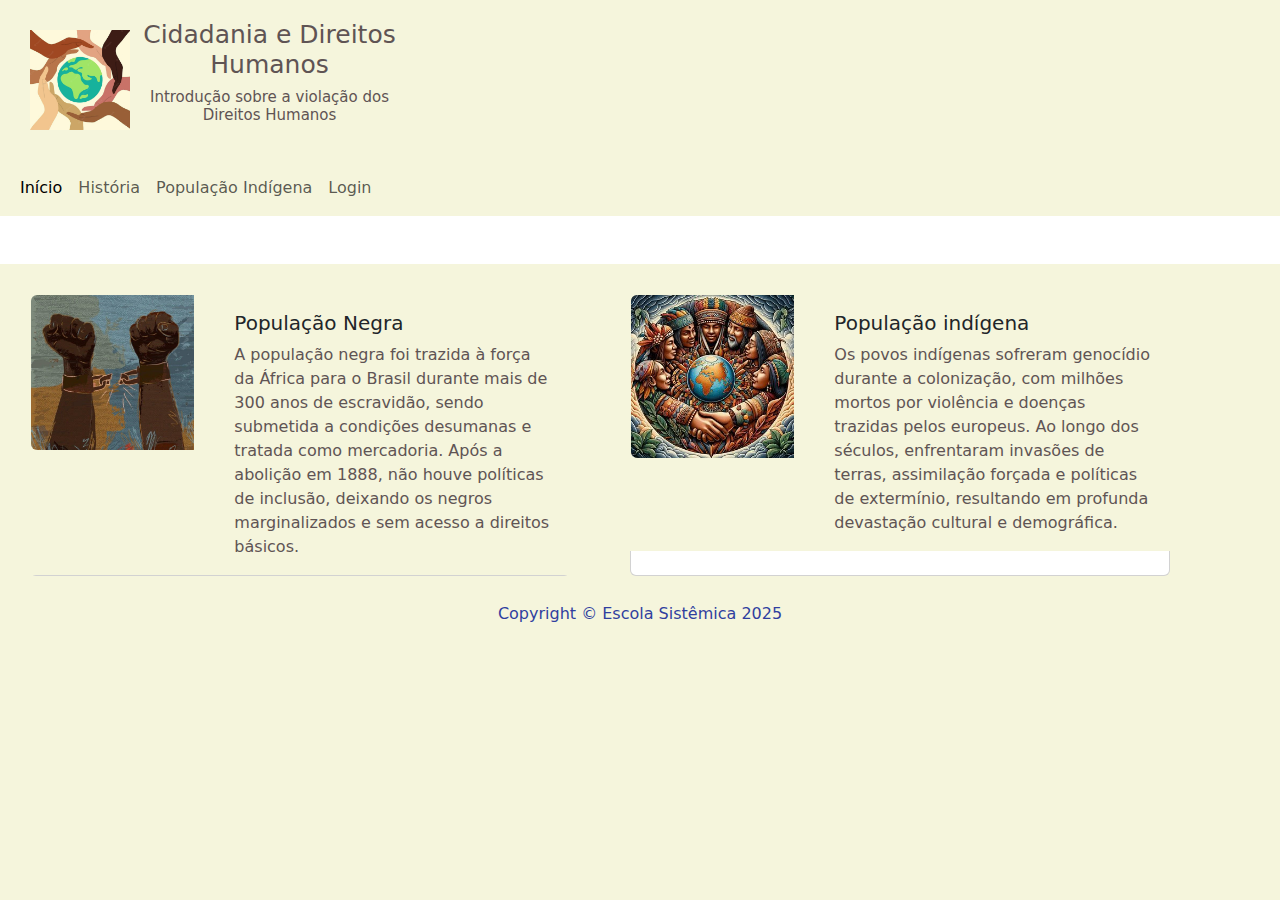
==== 1º_Desafio_Individual_de_Desenvolvimento_Web/index.html @ 1a2bb42d "new" ====
<!DOCTYPE html>
<html lang="pt-br">
<head>
    <meta charset="UTF-8">
    <meta name="viewport" content="width=device-width, initial-scale=1.0">
    <title>Cidadania e Direitos Humanos</title>
    <link rel="stylesheet" href="style.css">
    <link href="https://cdn.jsdelivr.net/npm/bootstrap@5.3.0/dist/css/bootstrap.min.css" rel="stylesheet">

</head>

<body>
    
  <header class="d-flex justify-content-between">

    <div class="logo">

      <img src="/1º Desafio Individual de Desenvolvimento Web/imgs/logo.jpg" alt="img_header">

      <h1>Cidadania e Direitos Humanos</h1>
      <h5>Introdução sobre a violação dos Direitos Humanos</h5>
    </div>

    
  </header>

  <nav class="navbar navbar-expand-lg">
    <div class="container-fluid">
      <button class="navbar-toggler" type="button" data-bs-toggle="collapse" data-bs-target="#navbarSupportedContent" aria-controls="navbarSupportedContent" aria-expanded="false" aria-label="Toggle navigation">
        <span class="navbar-toggler-icon"></span>
      </button>
      <div class="collapse navbar-collapse" id="navbarSupportedContent">
        <ul class="navbar-nav me-auto mb-2 mb-lg-0">
          <li class="nav-item">
            <a class="nav-link active" aria-current="page" href="index.html">Início</a>
          </li>
          <li class="nav-item">
            <a class="nav-link " href="historia.html">História</a>
          </li>
          <li class="nav-item">
            <a class="nav-link " href="populacao_indio.html">População Indígena</a>
          </li>
          <li class="nav-item">
            <a class="nav-link " href="login.html">Login</a>
          </li>
        </ul>
      </div>
    </div>
  </nav>
 

    <div class="card_body d-flex mt-5">

      <div class="card mb-3" style="max-width: 540px;">
        <div class="row g-4">
          <div class="col-md-4">
            <img src="/1º Desafio Individual de Desenvolvimento Web/imgs/img_inicio1.jpg" class="img-fluid rounded-start" alt="img_inicio1">
          </div>
          <div class="col-md-8">
            <div class="card-body">
              <h5 class="card-title">População Negra</h5>
              <p class="card-text">A população negra foi trazida à força da África para o Brasil durante mais de 300 anos de escravidão, sendo submetida a condições desumanas e tratada como mercadoria. Após a abolição em 1888, não houve políticas de inclusão, deixando os negros marginalizados e sem acesso a direitos básicos.</p>
            </div>
          </div>
        </div>
      </div>

      <div class="card mb-3" style="max-width: 540px;">
        <div class="row g-4">
          <div class="col-md-4">
            <img src="/1º Desafio Individual de Desenvolvimento Web/imgs/img_inicio2.jpg" class="img-fluid rounded-start" alt="img_inicio2">
          </div>
          <div class="col-md-8">
            <div class="card-body">
              <h5 class="card-title">População indígena</h5>
              <p class="card-text">Os povos indígenas sofreram genocídio durante a colonização, com milhões mortos por violência e doenças trazidas pelos europeus. Ao longo dos séculos, enfrentaram invasões de terras, assimilação forçada e políticas de extermínio, resultando em profunda devastação cultural e demográfica. 
              </p>
            </div>
          </div>
        </div>
      </div>
    </div>

  <footer>
    <p>Copyright &copy; Escola Sistêmica 2025</p>
  </footer>

  <script src="https://cdn.jsdelivr.net/npm/bootstrap@5.3.0/dist/js/bootstrap.bundle.min.js"></script>



  <!-- codigo acessibilidade 

  <div vw class="enabled">
    <div vw-access-button class="active"></div>
    <div vw-plugin-wrapper>
      <div class="vw-plugin-top-wrapper"></div>
    </div>
  </div>
  <script src="https://vlibras.gov.br/app/vlibras-plugin.js"></script>
  <script>
    new window.VLibras.Widget('https://vlibras.gov.br/app');
  </script> -->

</body>
</html>
---- 1º_Desafio_Individual_de_Desenvolvimento_Web/style.css ----
/*Paleta de Cores:

○ Vermelho (#d32f2f) – Representa lutas sociais e direitos civis.
○ Bege (#f5f5dc) – Para criar um fundo suave e amigável.
○ Azul Escuro (#303f9f) – Para títulos e elementos de destaque.
○ Cinza (#616161) – Para textos e bordas sutis.
*/

*{
    padding: 0;
    margin: 0;
    background-color: #f5f5dc;
}



header{
    padding: 20px;
    text-align: center;
    display: flex;
    align-items: center;

}

header img{
    float: left;
    height: 100px;
    width: 100px;
    margin: 10px;
}

header h1{
    color: #5f5454;
    float: center;
    font-size: 25px;
}

header h5{
    color: #5f5454;
    float: center;
    font-size: 15px;
}

.navegacao{
    padding: 10px 0;
}

.nav{
    display: flex;
    justify-content: center;
    gap: 20px;
}


.nav-link{
    font-weight: bold;
    transition: 0.5s;
    border-radius: 10px;
}

.nav-link:hover {
    background-color: #303f9f;
    color: #ffffff !important;
}


.card{
    margin: 30px;
    width: 50%;
}

/* .card :hover{
    /* transform: translateY(-10px);  */
    /* box-shadow: 0 8px 16px rgba(0, 0, 0, 0.2);  */
/* } */ 

.card-body, p{
    /* background-color: #807e7e; */
    color: #5f5454;
}

.card_login{
    width: 100%;
    display: flex;
    justify-content: center;
    align-items: center; 
    margin: auto;
}

.card-body_login{
    border: #807e7e solid 4px;
    border-radius: 10px;
    padding-inline: 60px;
    padding-block: 30px;
    color: #303f9f;
}


footer p {
    width: 100%;
    color: #303f9f;
    text-align: center;
    padding: 10px 0;
    bottom: 0;
}

.footer_login{
    position: fixed;
    bottom: 0;
    width: 100%;
}
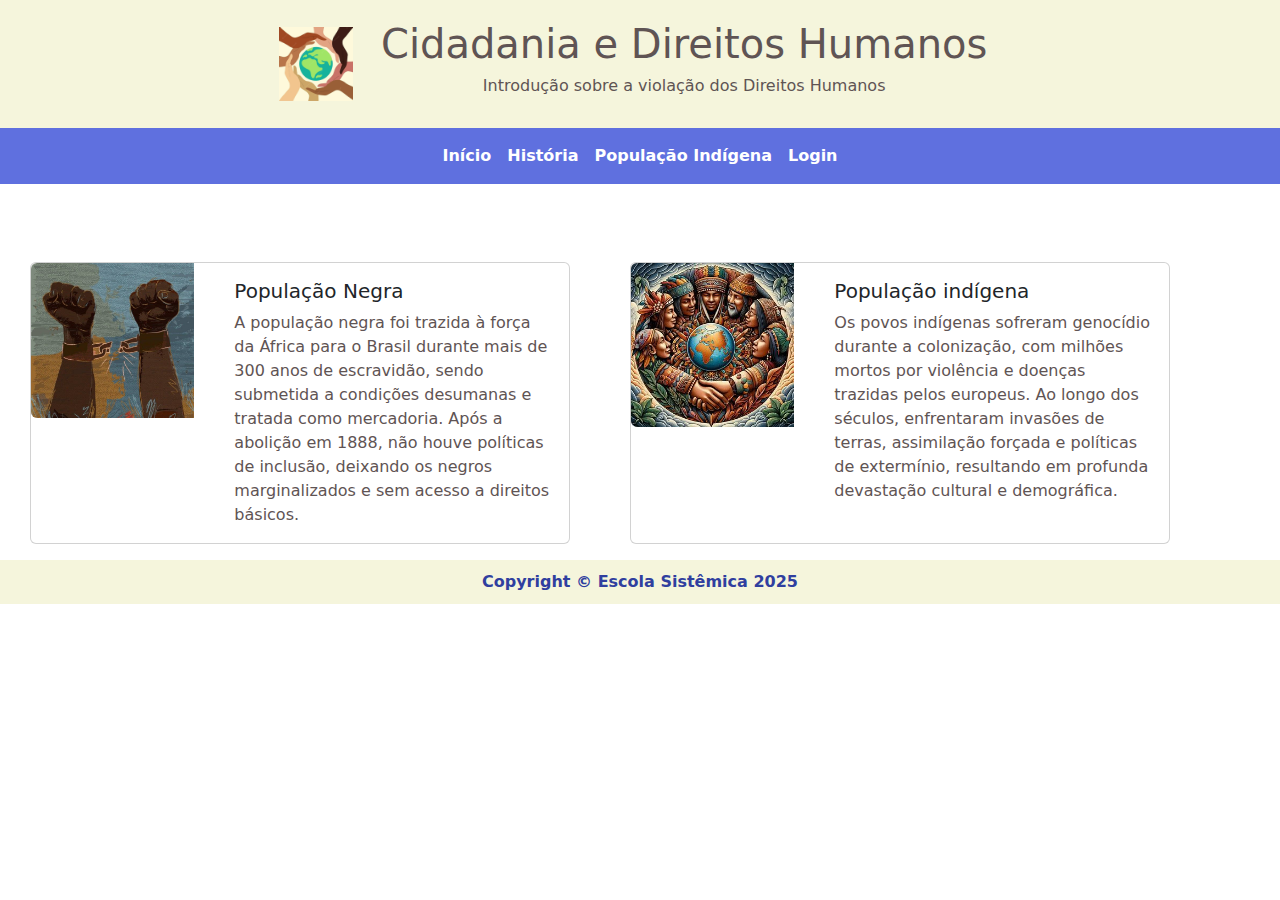
==== commit 33071bf0: "new" ====
--- a/1º_Desafio_Individual_de_Desenvolvimento_Web/index.html
+++ b/1º_Desafio_Individual_de_Desenvolvimento_Web/index.html
@@ -10,12 +10,12 @@
 </head>
 
 <body>
-    
-  <header class="d-flex justify-content-between">
+
+  <header class="d-flex justify-content-center ">
 
     <div class="logo">
 
-      <img src="/1º Desafio Individual de Desenvolvimento Web/imgs/logo.jpg" alt="img_header">
+      <img src="imgs/logo.jpg" alt="img_header">
 
       <h1>Cidadania e Direitos Humanos</h1>
       <h5>Introdução sobre a violação dos Direitos Humanos</h5>
@@ -24,15 +24,15 @@
     
   </header>
 
-  <nav class="navbar navbar-expand-lg">
-    <div class="container-fluid">
+  <nav class="navbar navbar-expand-lg nav_style">
+    <div class="container-fluid justify-content-center">
       <button class="navbar-toggler" type="button" data-bs-toggle="collapse" data-bs-target="#navbarSupportedContent" aria-controls="navbarSupportedContent" aria-expanded="false" aria-label="Toggle navigation">
         <span class="navbar-toggler-icon"></span>
       </button>
-      <div class="collapse navbar-collapse" id="navbarSupportedContent">
-        <ul class="navbar-nav me-auto mb-2 mb-lg-0">
+      <div class="collapse navbar-collapse justify-content-center" id="navbarSupportedContent">
+        <ul class="navbar-nav mb-2 mb-lg-0">
           <li class="nav-item">
-            <a class="nav-link active" aria-current="page" href="index.html">Início</a>
+            <a class="nav-link " aria-current="page" href="index.html">Início</a>
           </li>
           <li class="nav-item">
             <a class="nav-link " href="historia.html">História</a>
@@ -54,7 +54,7 @@
       <div class="card mb-3" style="max-width: 540px;">
         <div class="row g-4">
           <div class="col-md-4">
-            <img src="/1º Desafio Individual de Desenvolvimento Web/imgs/img_inicio1.jpg" class="img-fluid rounded-start" alt="img_inicio1">
+            <img src="/1º_Desafio_Individual_de_Desenvolvimento_Web/imgs/img_inicio1.jpg" class="img-fluid rounded-start" alt="img_inicio1">
           </div>
           <div class="col-md-8">
             <div class="card-body">
@@ -68,7 +68,7 @@
       <div class="card mb-3" style="max-width: 540px;">
         <div class="row g-4">
           <div class="col-md-4">
-            <img src="/1º Desafio Individual de Desenvolvimento Web/imgs/img_inicio2.jpg" class="img-fluid rounded-start" alt="img_inicio2">
+            <img src="/1º_Desafio_Individual_de_Desenvolvimento_Web/imgs/img_inicio2.jpg" class="img-fluid rounded-start" alt="img_inicio2">
           </div>
           <div class="col-md-8">
             <div class="card-body">
@@ -80,8 +80,8 @@
         </div>
       </div>
     </div>
-
-  <footer>
+    
+  <footer class="footer_style">
     <p>Copyright &copy; Escola Sistêmica 2025</p>
   </footer>
 
--- a/1º_Desafio_Individual_de_Desenvolvimento_Web/style.css
+++ b/1º_Desafio_Individual_de_Desenvolvimento_Web/style.css
@@ -9,9 +9,7 @@
 *{
     padding: 0;
     margin: 0;
-    background-color: #f5f5dc;
 }
-
 
 
 header{
@@ -19,26 +17,26 @@
     text-align: center;
     display: flex;
     align-items: center;
+    background-color: #f5f5dc;
 
 }
 
 header img{
     float: left;
-    height: 100px;
-    width: 100px;
-    margin: 10px;
+    width: 10%;
+    margin: 1%;
 }
 
 header h1{
     color: #5f5454;
     float: center;
-    font-size: 25px;
+    font-size: 2.5rem;
 }
 
 header h5{
     color: #5f5454;
     float: center;
-    font-size: 15px;
+    font-size: 1rem;
 }
 
 .navegacao{
@@ -63,16 +61,22 @@
     color: #ffffff !important;
 }
 
+.nav_style{
+    background-color: #5f70df;
+    font-weight: bold;
+    
+}
+
+.nav_style a{
+    color: #ffffff;
+}
+
 
 .card{
     margin: 30px;
     width: 50%;
 }
 
-/* .card :hover{
-    /* transform: translateY(-10px);  */
-    /* box-shadow: 0 8px 16px rgba(0, 0, 0, 0.2);  */
-/* } */ 
 
 .card-body, p{
     /* background-color: #807e7e; */
@@ -102,6 +106,8 @@
     text-align: center;
     padding: 10px 0;
     bottom: 0;
+    background-color: #f5f5dc;
+    font-weight: bold;
 }
 
 .footer_login{
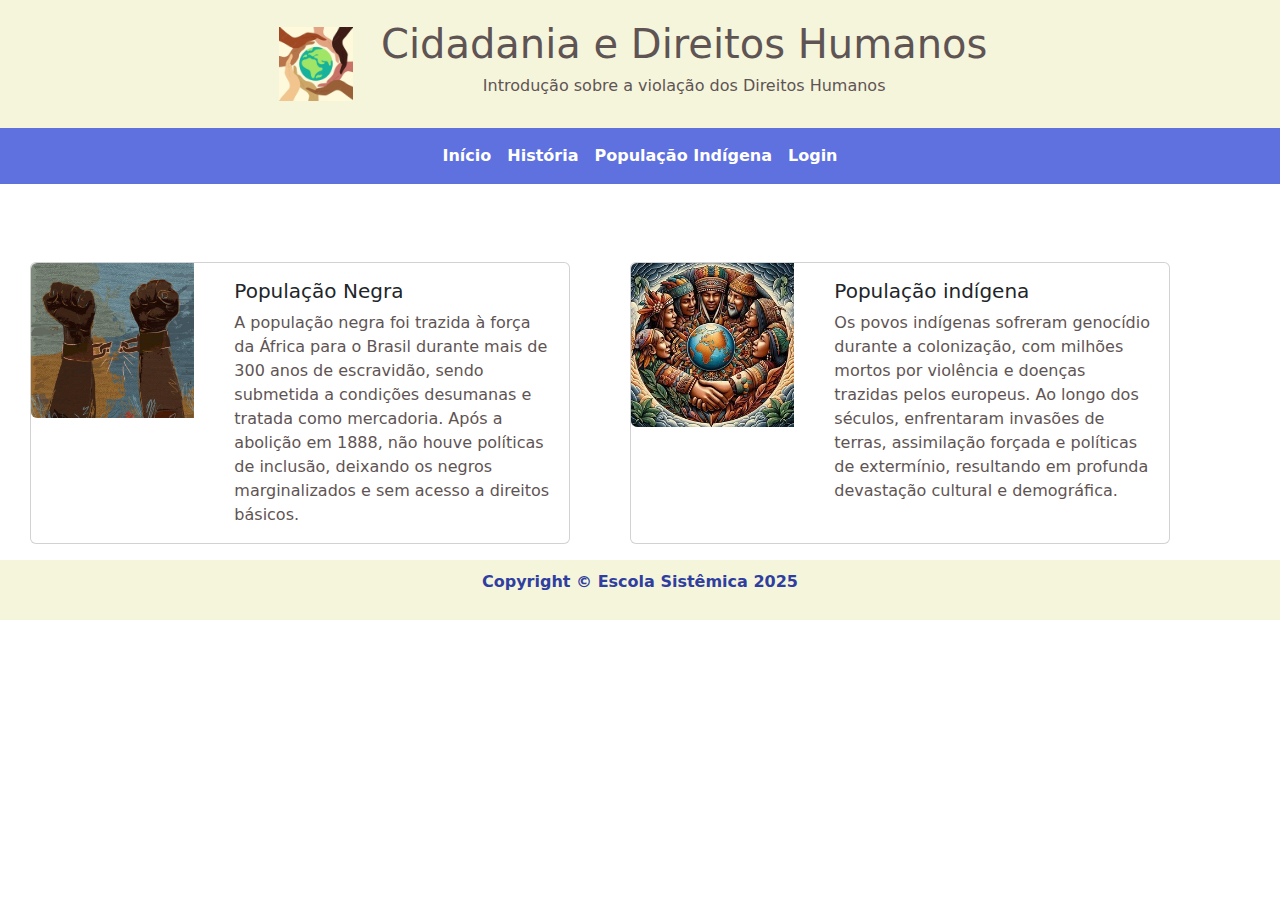
==== commit 1f76f0da: "new" ====
--- a/1º_Desafio_Individual_de_Desenvolvimento_Web/index.html
+++ b/1º_Desafio_Individual_de_Desenvolvimento_Web/index.html
@@ -30,7 +30,7 @@
         <span class="navbar-toggler-icon"></span>
       </button>
       <div class="collapse navbar-collapse justify-content-center" id="navbarSupportedContent">
-        <ul class="navbar-nav mb-2 mb-lg-0">
+        <ul class="navbar-nav mb-2 mb-lg-0 text-center">
           <li class="nav-item">
             <a class="nav-link " aria-current="page" href="index.html">Início</a>
           </li>
--- a/1º_Desafio_Individual_de_Desenvolvimento_Web/style.css
+++ b/1º_Desafio_Individual_de_Desenvolvimento_Web/style.css
@@ -100,19 +100,22 @@
 }
 
 
-footer p {
+footer{
     width: 100%;
-    color: #303f9f;
     text-align: center;
     padding: 10px 0;
     bottom: 0;
     background-color: #f5f5dc;
+}
+
+footer p{
+    color: #303f9f;
     font-weight: bold;
 }
-
+/* 
 .footer_login{
     position: fixed;
     bottom: 0;
     width: 100%;
-}
+} */
 
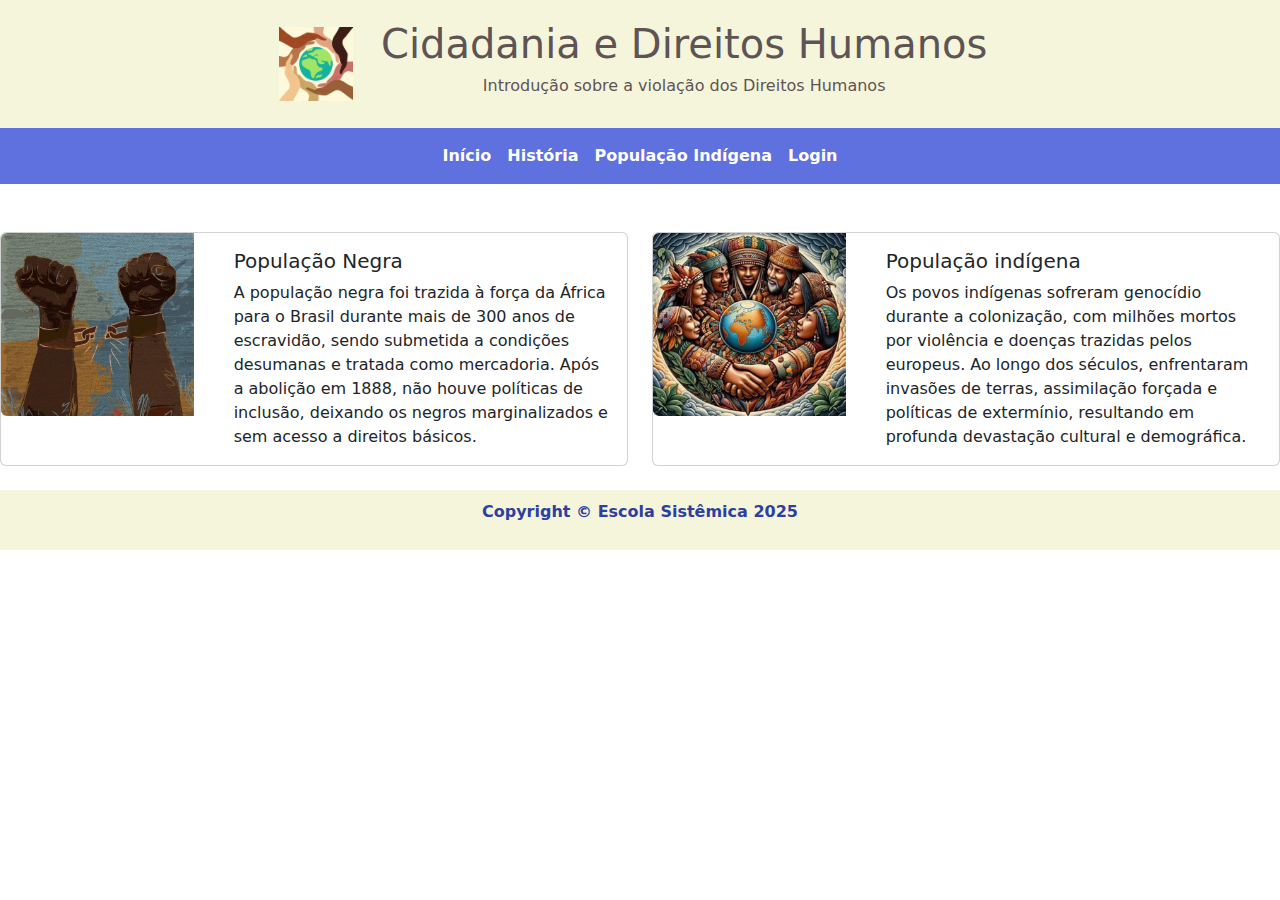
==== commit 03ce931b: "new" ====
--- a/1º_Desafio_Individual_de_Desenvolvimento_Web/index.html
+++ b/1º_Desafio_Individual_de_Desenvolvimento_Web/index.html
@@ -47,9 +47,45 @@
       </div>
     </div>
   </nav>
+
+  <div class="card_body mt-5">
+    <div class="row">
+      <div class="col-12 col-md-6 mb-4">
+        <div class="card h-100">
+          <div class="row g-4">
+            <div class="col-md-4">
+              <img src="/1º_Desafio_Individual_de_Desenvolvimento_Web/imgs/img_inicio1.jpg" class="img-fluid rounded-start" alt="img_inicio1">
+            </div>
+            <div class="col-md-8">
+              <div class="card-body">
+                <h5 class="card-title">População Negra</h5>
+                <p class="card-text">A população negra foi trazida à força da África para o Brasil durante mais de 300 anos de escravidão, sendo submetida a condições desumanas e tratada como mercadoria. Após a abolição em 1888, não houve políticas de inclusão, deixando os negros marginalizados e sem acesso a direitos básicos.</p>
+              </div>
+            </div>
+          </div>
+        </div>
+      </div>
+  
+      <div class="col-12 col-md-6 mb-4">
+        <div class="card h-100">
+          <div class="row g-4">
+            <div class="col-md-4">
+              <img src="/1º_Desafio_Individual_de_Desenvolvimento_Web/imgs/img_inicio2.jpg" class="img-fluid rounded-start" alt="img_inicio2">
+            </div>
+            <div class="col-md-8">
+              <div class="card-body">
+                <h5 class="card-title">População indígena</h5>
+                <p class="card-text">Os povos indígenas sofreram genocídio durante a colonização, com milhões mortos por violência e doenças trazidas pelos europeus. Ao longo dos séculos, enfrentaram invasões de terras, assimilação forçada e políticas de extermínio, resultando em profunda devastação cultural e demográfica.</p>
+              </div>
+            </div>
+          </div>
+        </div>
+      </div>
+    </div>
+  </div>
  
-
-    <div class="card_body d-flex mt-5">
+<!-- 
+    <div class="card_body mt-5">
 
       <div class="card mb-3" style="max-width: 540px;">
         <div class="row g-4">
@@ -79,7 +115,7 @@
           </div>
         </div>
       </div>
-    </div>
+    </div> -->
     
   <footer class="footer_style">
     <p>Copyright &copy; Escola Sistêmica 2025</p>
--- a/1º_Desafio_Individual_de_Desenvolvimento_Web/style.css
+++ b/1º_Desafio_Individual_de_Desenvolvimento_Web/style.css
@@ -39,15 +39,12 @@
     font-size: 1rem;
 }
 
-.navegacao{
-    padding: 10px 0;
-}
 
-.nav{
+/* .nav{
     display: flex;
     justify-content: center;
     gap: 20px;
-}
+} */
 
 
 .nav-link{
@@ -70,20 +67,9 @@
 .nav_style a{
     color: #ffffff;
 }
+ 
 
-
-.card{
-    margin: 30px;
-    width: 50%;
-}
-
-
-.card-body, p{
-    /* background-color: #807e7e; */
-    color: #5f5454;
-}
-
-.card_login{
+.card_login{ /*LOGIN*/
     width: 100%;
     display: flex;
     justify-content: center;
@@ -91,7 +77,7 @@
     margin: auto;
 }
 
-.card-body_login{
+.card-body_login{ /*login*/
     border: #807e7e solid 4px;
     border-radius: 10px;
     padding-inline: 60px;
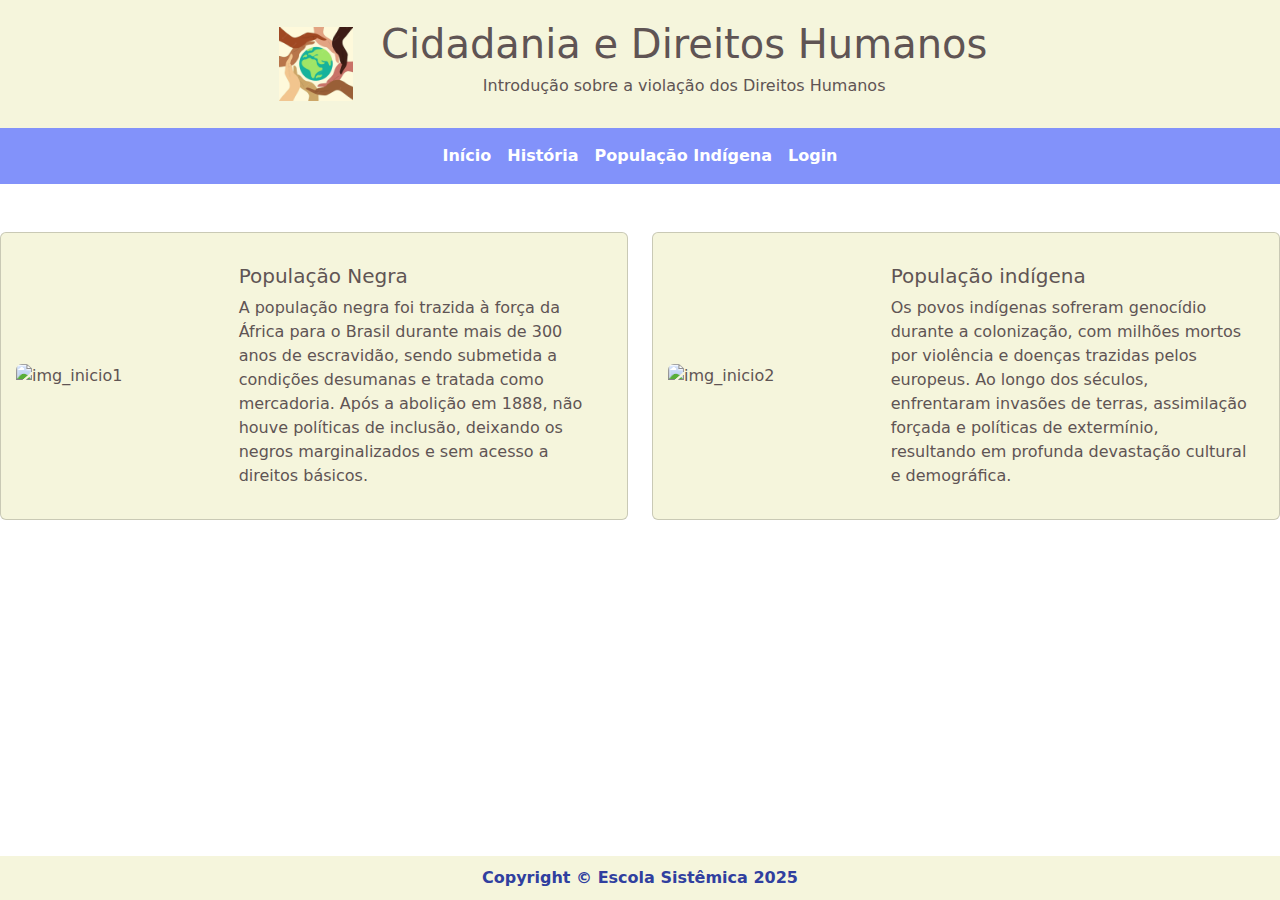
==== commit 7ae2da8b: "Add files via upload" ====
--- a/1º_Desafio_Individual_de_Desenvolvimento_Web/index.html
+++ b/1º_Desafio_Individual_de_Desenvolvimento_Web/index.html
@@ -51,10 +51,10 @@
   <div class="card_body mt-5">
     <div class="row">
       <div class="col-12 col-md-6 mb-4">
-        <div class="card h-100">
+        <div class="card h-100 card_style">
           <div class="row g-4">
-            <div class="col-md-4">
-              <img src="/1º_Desafio_Individual_de_Desenvolvimento_Web/imgs/img_inicio1.jpg" class="img-fluid rounded-start" alt="img_inicio1">
+            <div class="col-md-4 img_style">
+              <img src="/imgs/img_inicio1.jpg" class="img-fluid rounded-start" alt="img_inicio1">
             </div>
             <div class="col-md-8">
               <div class="card-body">
@@ -67,10 +67,10 @@
       </div>
   
       <div class="col-12 col-md-6 mb-4">
-        <div class="card h-100">
+        <div class="card h-100 card_style">
           <div class="row g-4">
-            <div class="col-md-4">
-              <img src="/1º_Desafio_Individual_de_Desenvolvimento_Web/imgs/img_inicio2.jpg" class="img-fluid rounded-start" alt="img_inicio2">
+            <div class="col-md-4 img_style">
+              <img src="/imgs/img_inicio2.jpg" class="img-fluid rounded-start" alt="img_inicio2">
             </div>
             <div class="col-md-8">
               <div class="card-body">
@@ -117,7 +117,7 @@
       </div>
     </div> -->
     
-  <footer class="footer_style">
+  <footer>
     <p>Copyright &copy; Escola Sistêmica 2025</p>
   </footer>
 
--- a/1º_Desafio_Individual_de_Desenvolvimento_Web/style.css
+++ b/1º_Desafio_Individual_de_Desenvolvimento_Web/style.css
@@ -9,7 +9,14 @@
 *{
     padding: 0;
     margin: 0;
+    
 }
+
+body {
+    overflow-x: hidden; 
+    overflow-y: auto;
+    /* background-color:#f5f5dc !important; */
+  }
 
 
 header{
@@ -59,7 +66,7 @@
 }
 
 .nav_style{
-    background-color: #5f70df;
+    background-color: #8292fa;
     font-weight: bold;
     
 }
@@ -67,9 +74,11 @@
 .nav_style a{
     color: #ffffff;
 }
+
+
  
-
-.card_login{ /*LOGIN*/
+/* 
+.card_login{ 
     width: 100%;
     display: flex;
     justify-content: center;
@@ -77,26 +86,46 @@
     margin: auto;
 }
 
-.card-body_login{ /*login*/
+.card-body_login{ 
     border: #807e7e solid 4px;
     border-radius: 10px;
     padding-inline: 60px;
     padding-block: 30px;
     color: #303f9f;
+} */
+
+.card_style{
+    background-color: #f5f5dc !important;
+    color: #5f5454 !important;
+    padding: 15px;
 }
 
+.img_style{
+    text-align: center;
+    display: flex;
+    align-items: center;
+}
+
+.img-fluid{
+    border: 1px;
+    border-radius: 5px;
+}
 
 footer{
+
+    position: fixed;
     width: 100%;
     text-align: center;
     padding: 10px 0;
     bottom: 0;
     background-color: #f5f5dc;
+
 }
 
 footer p{
     color: #303f9f;
     font-weight: bold;
+    margin: 0;
 }
 /* 
 .footer_login{
